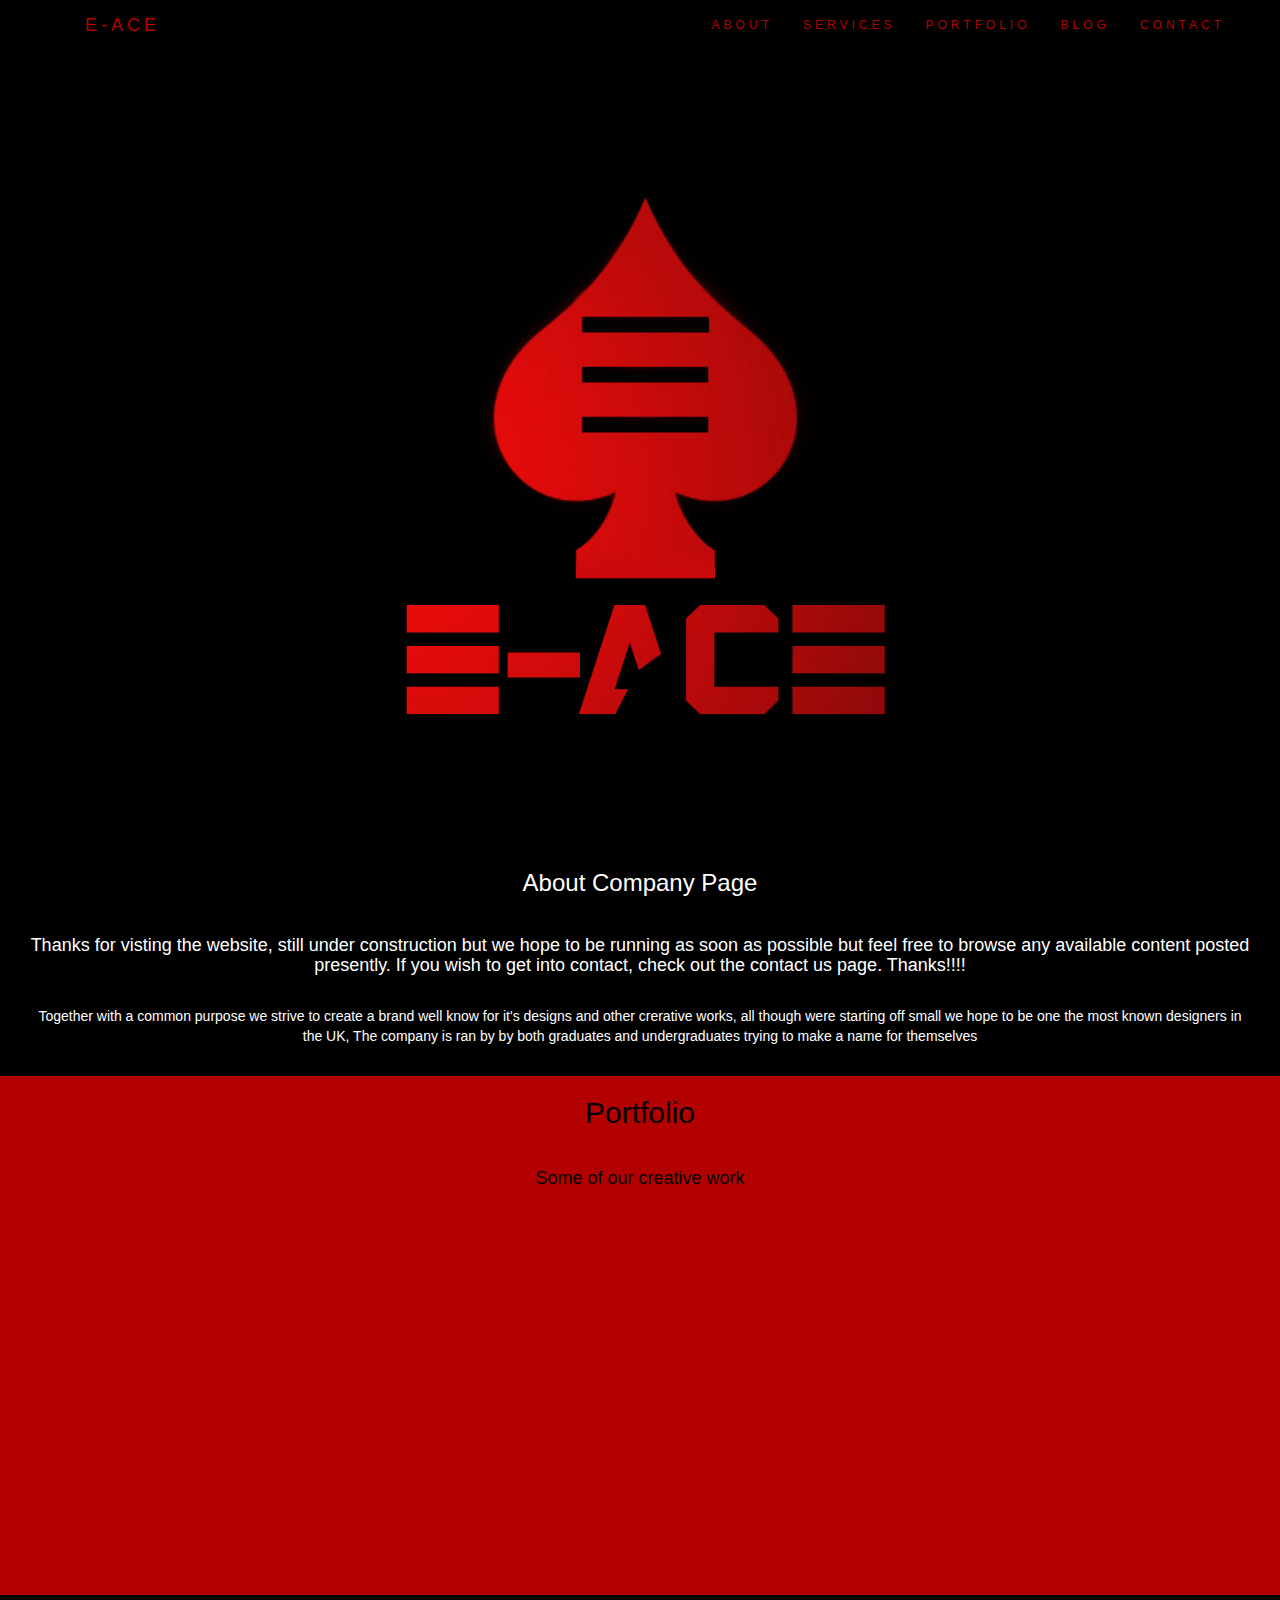
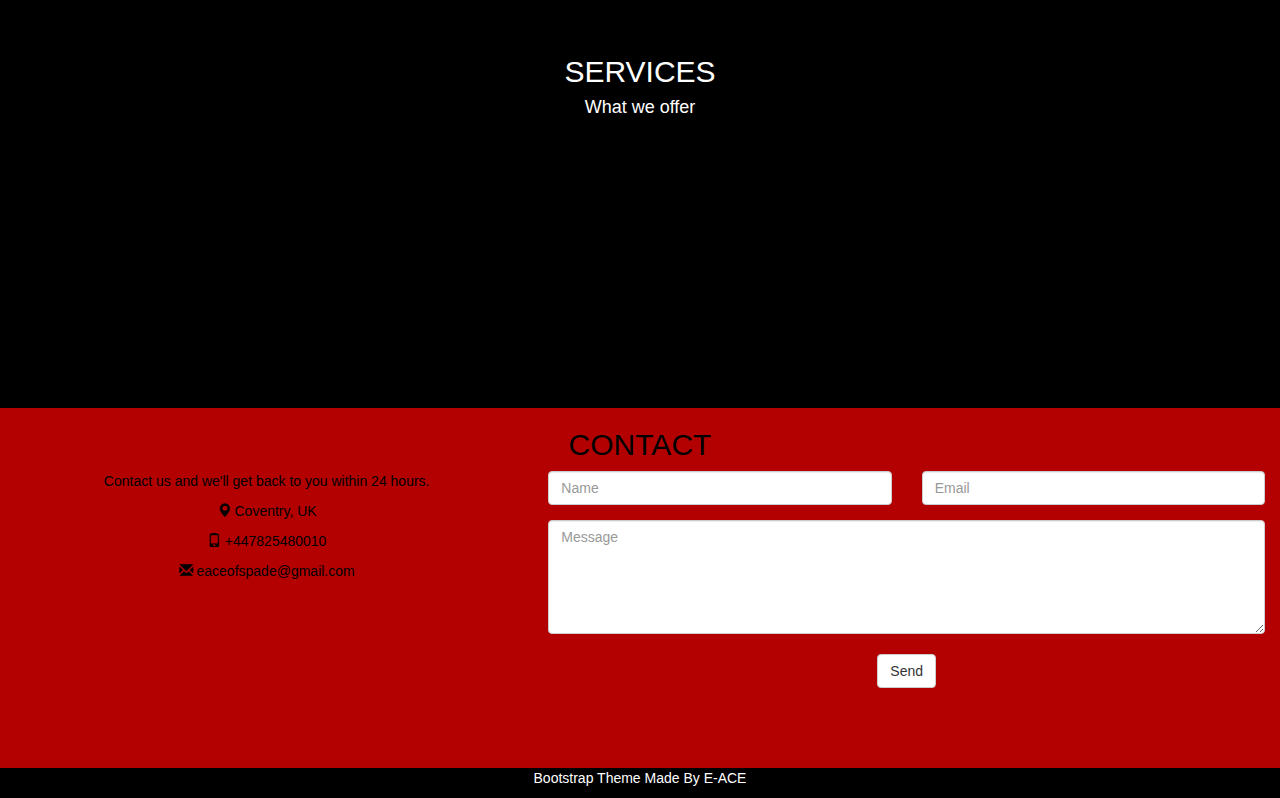
==== index.html @ 8b5c3b1a "pushing html folder" ====
<!DOCTYPE html>
<html lang="en">
<head>
  <title>E-ACE</title>
  <meta charset="utf-8">
  <meta name="viewport" content="width=device-width, initial-scale=1">
  <link rel="stylesheet" href="http://maxcdn.bootstrapcdn.com/bootstrap/3.3.6/css/bootstrap.min.css">
    <link rel="stylesheet" href= "style.css">
    <link rel="icon" href="img/spade.png" type="image/png" sizes="150x150">
  <script src="https://ajax.googleapis.com/ajax/libs/jquery/1.12.4/jquery.min.js"></script>
  <script src="http://maxcdn.bootstrapcdn.com/bootstrap/3.3.6/js/bootstrap.min.js"></script>
    <script type="text/javascript" src="js/jquery-3.1.0.js"></script>
    <script type="text/javascript" src="js/script.js"></script>
    <script type="text/javascript" src="js/scroll.js"></script>
</head>
<body>
    
<nav class="navbar navbar-default navbar-fixed-top">
  <div class="container">
    <div class="navbar-header">
      <button type="button" class="navbar-toggle" data-toggle="collapse" data-target="#myNavbar">
        <span class="icon-bar"></span>
        <span class="icon-bar"></span>
        <span class="icon-bar"></span> 
      </button>
      <a class="navbar-brand" href="index.html">E-ACE</a>
    </div>
    <div class="collapse navbar-collapse" id="myNavbar">
      <ul class="nav navbar-nav navbar-right">
        <li><a href="#about">ABOUT</a></li>
        <li><a href="#services">SERVICES</a></li>
        <li><a href="#portfolio">PORTFOLIO</a></li>
        <li><a href="blog.html">BLOG</a></li>
        <li><a href="#contact">CONTACT</a></li>
      </ul>
    </div>
  </div>
</nav>
<div class="bg-1">
  <div class="container text-center">
  
    </div>
</div>
    
        <!-- Container (About Section) -->
    <div class="bg-2">
<div id="about" class="container-fluid text-center">
<div id="about" class="container-fluid text-center">
  <div class="row">
    <div class="col-sm-12">
      <h3>About Company Page</h3><br>
      <h4>Thanks for visting the website, still under construction but we hope to be running as soon as possible but feel free to browse any available content posted presently. If you wish to get into contact, check out the contact us page. Thanks!!!!</h4><br>
      <p>Together with a common purpose we strive to create a brand well know for it's designs and other crerative works, all though were starting off small we hope to be one the most known designers in the UK, The company is ran by by both graduates and undergraduates trying to make a name for themselves</p>
      <br>
    </div>
</div>
    </div>
        </div>
    
<!-- Container (Portfolio Section) -->
        
<div class="bg-4">   
<div id="portfolio" class="container-fluid text-center bg-grey">
  <h2>Portfolio</h2><br>
  <h4>Some of our creative work</h4>
  <div class="row text-center slideanim">
    <div class="col-sm-4">
      <div class="thumbnail">
        <img src="img/winter.jpg" class="img-responsive" style="width:100%" alt="Image">
        <p><strong>Winter Design</strong></p>
        <p>Creative art work</p>
      </div>
    </div>
    <div class="col-sm-4">
      <div class="thumbnail">
        <img src="img/uc.jpg" alt="uc" width="400" height="300">
        <p><strong>Youtuber Logo </strong></p>
        <p>We built for a channel</p>
      </div>
    </div>
    <div class="col-sm-4">
      <div class="thumbnail">
   <img src="img/st.jpg" class="img-responsive" style="width:100%" alt="Image">
        <p><strong>Logo</strong></p>
        <p>For some projects</p>
      </div>
    </div>
      
      <p>check out more of our creative work <a href="portfolio/portfolio.html">here</a></p>
  </div><br>
    </div>
        </div>
    

    <br>
    <br>
    <!-- Container (Services Section) -->
    
<div id="services" class="container-fluid text-center">
  <h2>SERVICES</h2>
  <h4>What we offer</h4>
  <br>
  <div class="row slideanim">
    <div class="col-sm-4">
      <span class="glyphicon glyphicon-text-color"></span>
      <h4>EDITING</h4>
      <p>Text editing</p>
    </div>
    <div class="col-sm-4">
      <span class="glyphicon glyphicon-comment"></span>
      <h4>TECH CONSULTING</h4>
      <p>Advisory and Tech support</p>
    </div>
    <div class="col-sm-4">
      <span class="glyphicon glyphicon-sunglasses"></span>
      <h4>custom clothing</h4>
      <p>clothes designing</p>
    </div>
  </div>
  <br><br>
  <div class="row slideanim">
    <div class="col-sm-4">
      <span class="glyphicon glyphicon-log-in"></span>
      <h4>Portfolio Hosting</h4>
      <p>Host your portfolio here</p>
    </div>
    <div class="col-sm-4">
      <span class="glyphicon glyphicon-certificate logo-small"></span>
      <h4>Logo Designing</h4>
      <p>Team of creative designers</p>
    </div>
    <div class="col-sm-4">
      <span class="glyphicon glyphicon-wrench logo-small"></span>
      <h4 >HARD WORK</h4>
      <p>Speedy Service</p>
    </div>
  </div>
</div>

    <br>
    <br>
          <!-- Container (Contact Section) -->

  <div id="contact" class="container-fluid bg-4 text-center">
  <h2 class="text-center">CONTACT</h2>
  <div class="row">
    <div class="col-sm-5">
      <p>Contact us and we'll get back to you within 24 hours.</p>
      <p><span class="glyphicon glyphicon-map-marker"></span> Coventry, UK</p>
      <p><span class="glyphicon glyphicon-phone"></span> +447825480010</p>
      <p><span class="glyphicon glyphicon-envelope"></span> eaceofspade@gmail.com</p> 
    </div>
    <div class="col-sm-7">
      <div class="row">
        <div class="col-sm-6 form-group">
        <form method="post" action="contact_me.php">
          <input class="form-control" id="name" name="name" placeholder="Name" type="text" required>
        </div>
        <div class="col-sm-6 form-group">
          <input class="form-control" id="email" name="email" placeholder="Email" type="email" required>
        </div>
      </div>
      <textarea class="form-control" id="message" name="message" placeholder="Message" rows="5"></textarea><br>
      <div class="row">
        <div class="col-sm-12 form-group">
           <div class="row">
                        <div class="form-group col-xs-12">
                            <button type="submit" class="btn btn-default">Send</button>
                        </div>
                    </div>
            </form>
        </div>
      </div> 
    </div>
  </div>
</div>
      </div>  
    </div>

<footer class="container-fluid bg-2 text-center">
  <p>Bootstrap Theme Made By E-ACE</p> 
</footer>    
<script>
$(document).ready(function(){
  // Add smooth scrolling to all links in navbar + footer link
  $(".navbar a, footer a[href='#myPage']").on('click', function(event) {
    // Make sure this.hash has a value before overriding default behavior
    if (this.hash !== ""){
      // Prevent default anchor click behavior
      event.preventDefault();

      // Store hash
      var hash = this.hash;

      // Using jQuery's animate() method to add smooth page scroll
      // The optional number (900) specifies the number of milliseconds it takes to scroll to the specified area
      $('html, body').animate({
        scrollTop: $(hash).offset().top
      }, 900, function(){
   
        // Add hash (#) to URL when done scrolling (default click behavior)
        window.location.hash = hash;
      });
    } // End if
  });
})

$(window).scroll(function() {
  $(".slideanim").each(function(){
    var pos = $(this).offset().top;

    var winTop = $(window).scrollTop();
    if (pos < winTop + 600) {
      $(this).addClass("slide");
    }
  });
});
</script>

</body>
</html>
---- style.css ----
.bg-1 {
      background: url(img/background.jpg) no-repeat center center fixed; 
      -webkit-background-size: cover;
      -moz-background-size: cover;
      -o-background-size: cover;
      background-size: cover;
      padding-bottom: 800px;
}

.bg-2 {
       background-color: #000000; /* black */
       color: #ffffff;
       
      }

.bg-3 {
       background-color: #FFFFFF; /* blue */
       color: #ffffff;  
       padding-bottom: 100px;
      }
.bg-4 {
       background-color: #b30000; /* blue */
       color: #000000;  
       padding-bottom: 50px;
      }

.navbar {
    margin-bottom: 0;
    background-color: #000000;
    z-index: 9999;
    border: 0;
    font-size: 12px !important;
    line-height: 1.42857143 !important;
    letter-spacing: 4px;
    border-radius: 0;
        }

.navbar li a, .navbar .navbar-brand {
    color: #b30000 !important;
}

.navbar-nav li a:hover, .navbar-nav li.active a {
    color: #FFFFFF !important;
    background-color: #b30000 !important;
}

.navbar-default .navbar-toggle {
    border-color: #000000;
    color: #fff !important;
}
 .thumbnail {
      padding: 0 0 15px 0;
      border: none;
      border-radius: 0;
  }
  .thumbnail img {
      width: 100%;
      height: 100%;
      margin-bottom: 10px;
  }
  @media screen and (max-width: 768px) {
    .col-sm-4 {
      text-align: center;
      margin: 25px 0;
    }
  }

.slideanim {visibility:hidden;}
.slide {
    /* The name of the animation */
    animation-name: slide;
    -webkit-animation-name: slide; 
    /* The duration of the animation */
    animation-duration: 1s; 
    -webkit-animation-duration: 1s;
    /* Make the element visible */
    visibility: visible; 
}

/* Go from 0% to 100% opacity (see-through) and specify the percentage from when to slide in the element along the Y-axis */
@keyframes slide {
    0% {
        opacity: 0;
        transform: translateY(70%);
    } 
    100% {
        opacity: 1;
        transform: translateY(0%);
    } 
}
@-webkit-keyframes slide {
    0% {
        opacity: 0;
        -webkit-transform: translateY(70%);
    } 
    100% {
        opacity: 1;
        -webkit-transform: translateY(0%);
    }
}
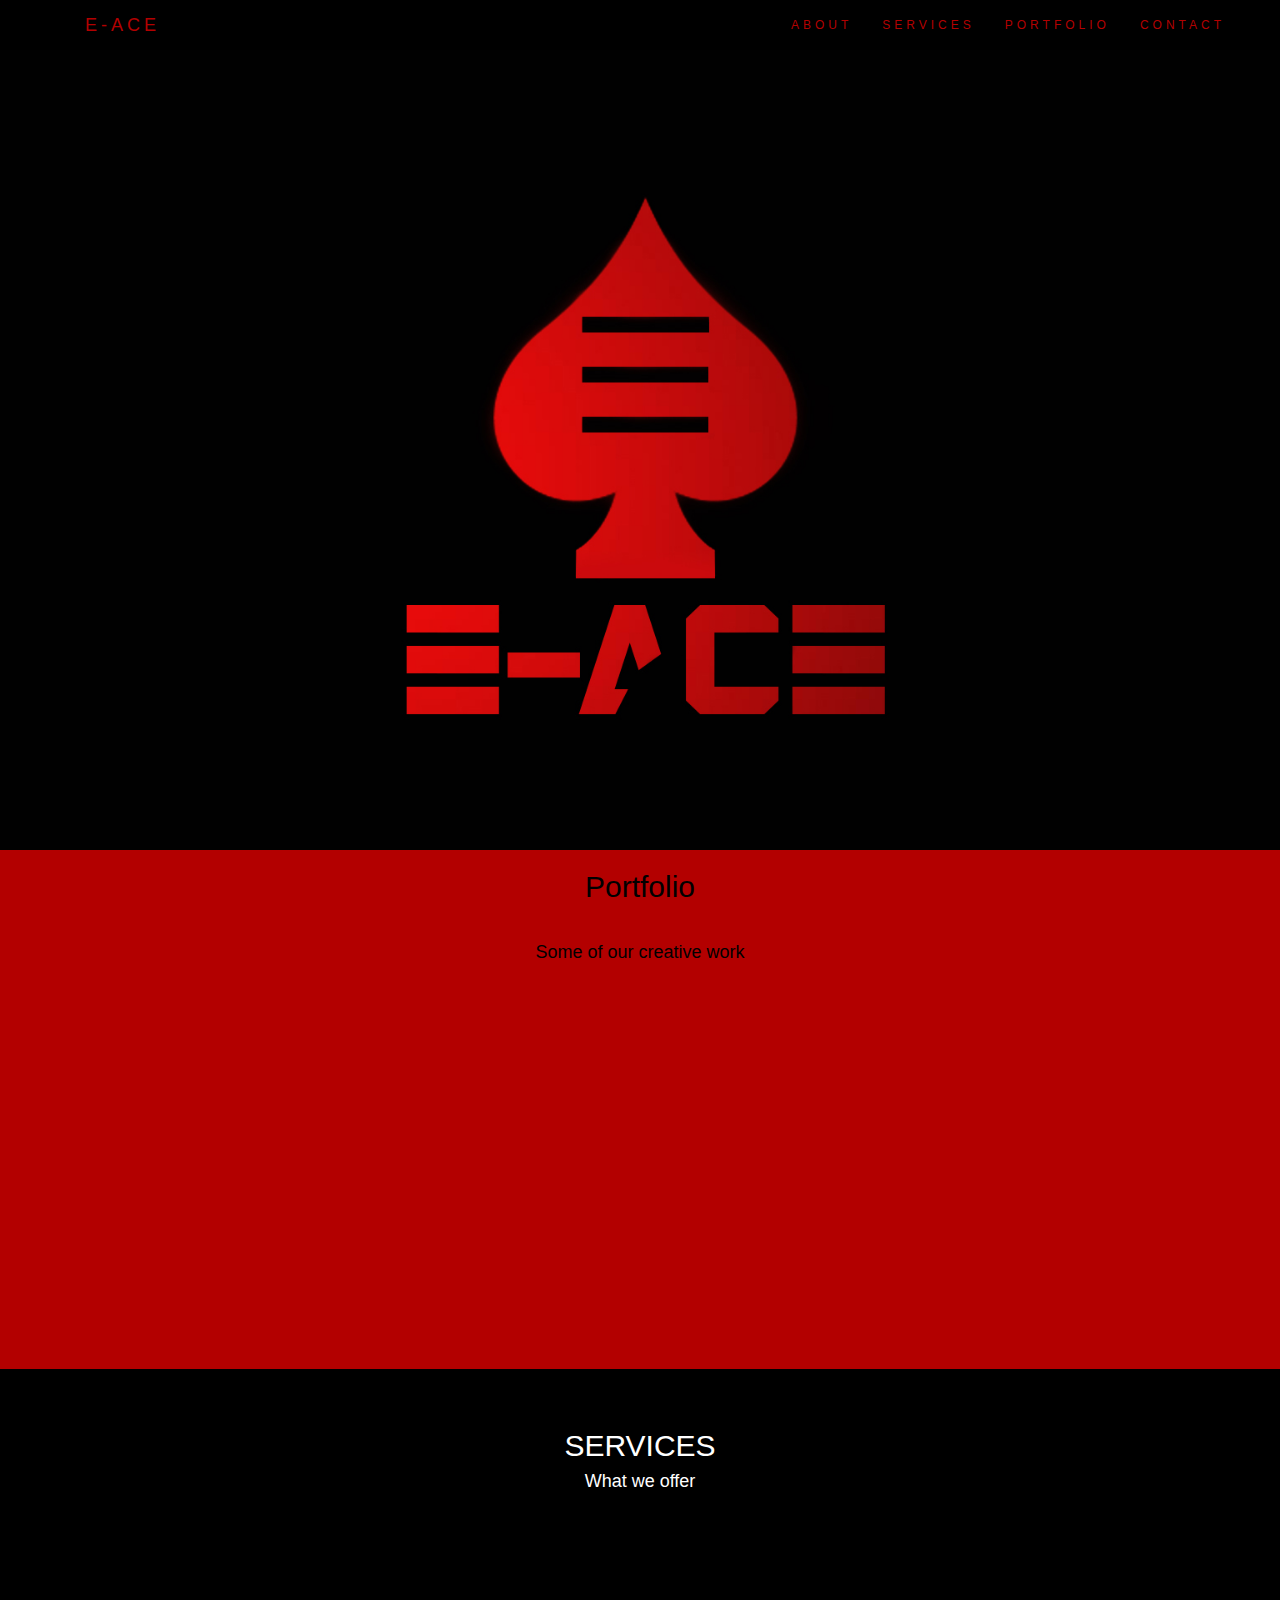
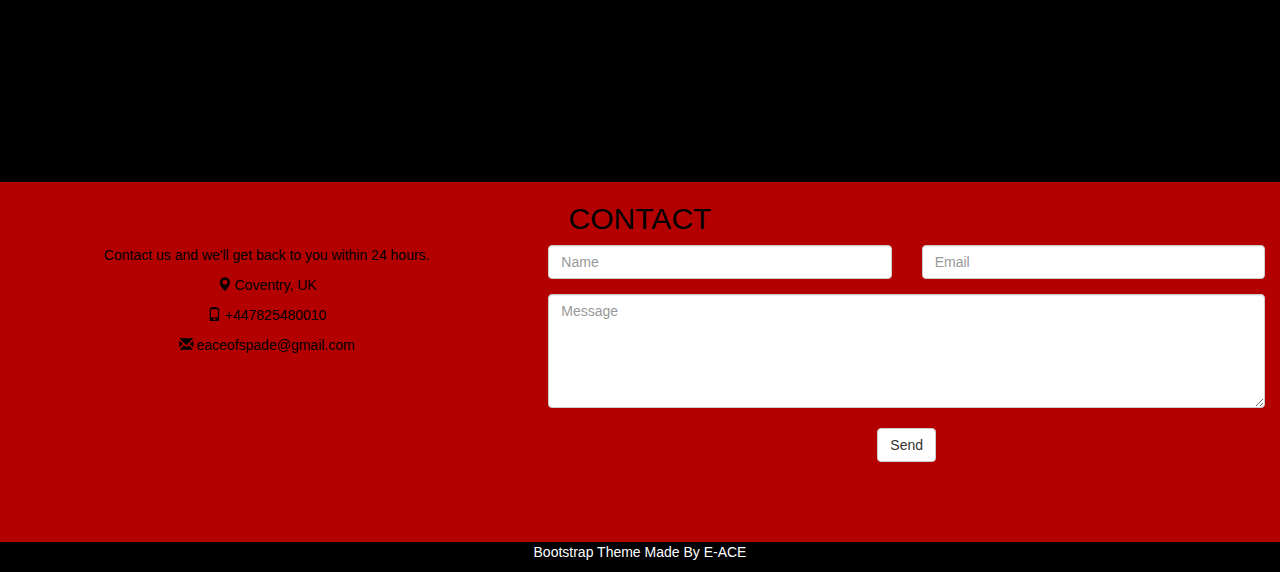
==== commit 57dad55a: "Removed blog and under construction text" ====
--- a/index.html
+++ b/index.html
@@ -30,7 +30,6 @@
         <li><a href="#about">ABOUT</a></li>
         <li><a href="#services">SERVICES</a></li>
         <li><a href="#portfolio">PORTFOLIO</a></li>
-        <li><a href="blog.html">BLOG</a></li>
         <li><a href="#contact">CONTACT</a></li>
       </ul>
     </div>
@@ -47,12 +46,7 @@
 <div id="about" class="container-fluid text-center">
 <div id="about" class="container-fluid text-center">
   <div class="row">
-    <div class="col-sm-12">
-      <h3>About Company Page</h3><br>
-      <h4>Thanks for visting the website, still under construction but we hope to be running as soon as possible but feel free to browse any available content posted presently. If you wish to get into contact, check out the contact us page. Thanks!!!!</h4><br>
-      <p>Together with a common purpose we strive to create a brand well know for it's designs and other crerative works, all though were starting off small we hope to be one the most known designers in the UK, The company is ran by by both graduates and undergraduates trying to make a name for themselves</p>
-      <br>
-    </div>
+   
 </div>
     </div>
         </div>
